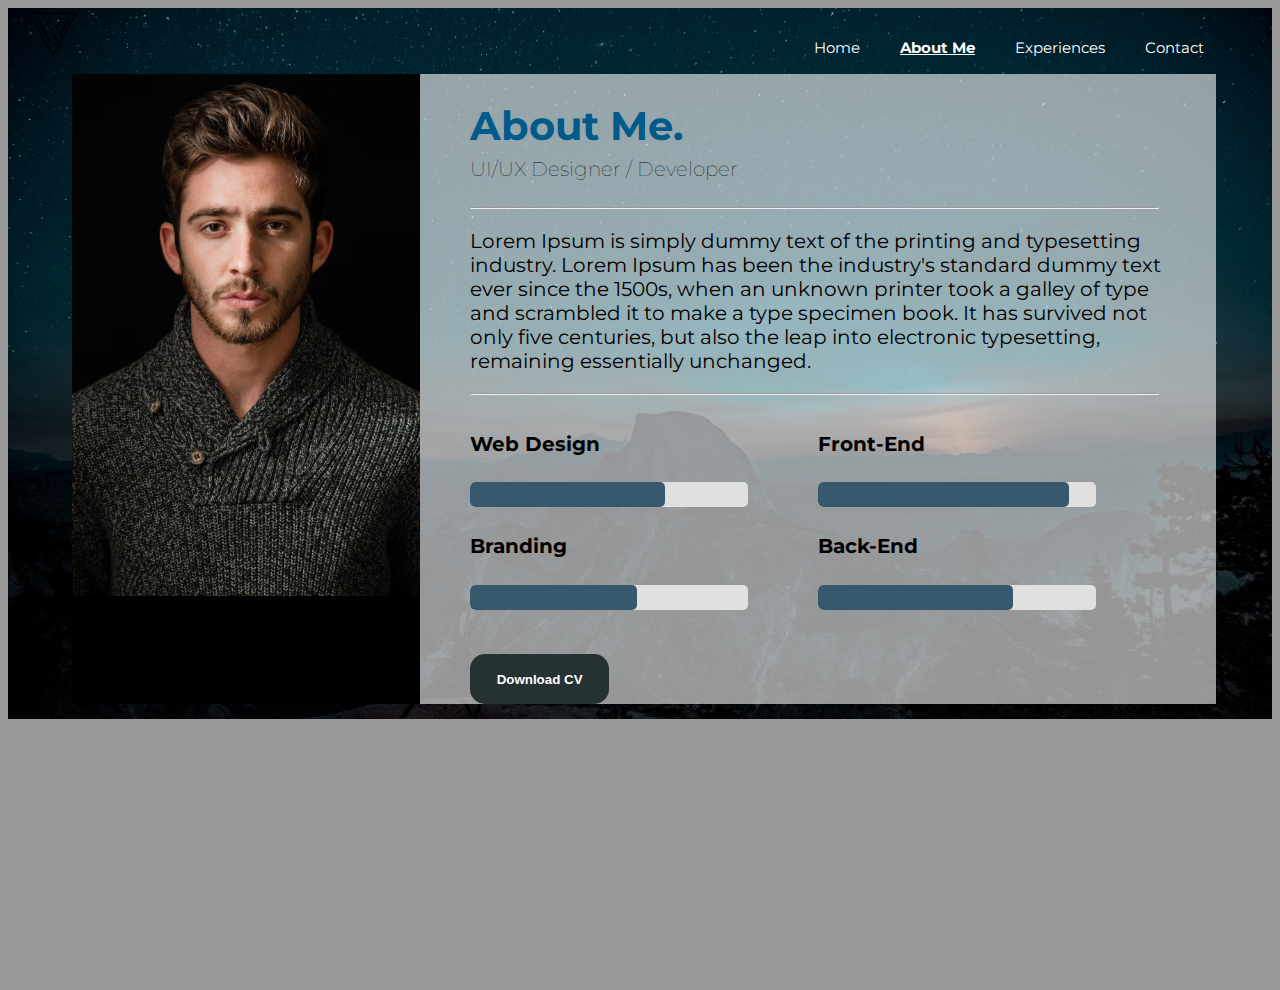
==== about.html @ da73fdbb "feat: First Commit of the portfolio" ====
<!DOCTYPE html>
<html>
    <head>
        <link rel="stylesheet" href="css/about.css">
        <link href='https://fonts.googleapis.com/css?family=Montserrat' rel='stylesheet'>
    </head>

    <body>
        <div>
            <div class="nav-main">
                <div class="logo-nav">
                    <img src="images/Daco_5244012.png" alt="logo" width= "50px" height="50px">
                </div>

                <div class="topnav">
                    <a  href="index.html">Home</a>
                    <a class="active" href="about.html">About Me</a>
                    <a href="services.html">Experiences</a>
                    <a href="contact.html">Contact</a>
                </div>
            </div>

            <div class="background-image">
                <img src="images/casey-horner-O0R5XZfKUGQ-unsplash.jpg" alt="background image" width="100%" height="50%">
            </div>
            
            <div class="about-container">
                <div class="about-image">
                    <img src="images/portrait2.avif" alt="portrait image" width="100%">
                </div>
                <div class="about-content">
                    <div class="name-heading">
                        <h1>About Me.</h1>
                        <h4>UI/UX Designer / Developer</h4>
                    </div>
                    <hr>
                    <div class="about-description">
                        <p>Lorem Ipsum is simply dummy text of the printing and typesetting industry. Lorem Ipsum has been the industry's standard dummy text ever since the 1500s, when an unknown printer took a galley of type and scrambled it to make a type specimen book. It has survived not only five centuries, but also the leap into electronic typesetting, remaining essentially unchanged. </p>
                    </div>
                    <hr>
                    
                    <div class="skills-section">
                        <div class="skills-sides">
                            <h4 class="skill-titles">Web Design</h4>
                            <div class="progress-container">
                                <div class="progress-bar" style="width: 70%;"></div>
                            </div>
                            <h4 class="skill-titles">Branding</h4>
                            <div class="progress-container">
                                <div class="progress-bar" style="width: 60%;"></div>
                            </div>
                        </div>
                        <div class="skills-sides">
                            <h4 class="skill-titles">Front-End</h4>
                            <div class="progress-container">
                                <div class="progress-bar" style="width: 90%;"></div>
                            </div>
                            <h4 class="skill-titles">Back-End</h4>
                            <div class="progress-container">
                                <div class="progress-bar" style="width:70%;"></div>
                            </div>
                        </div>
                    </div>

                    <br>
                    <div class="download-cv">
                        <button class="cv-button"><h4>Download CV</h4></button>
                    </div>
                </div>
            </div>
        </div>
    </body>
</html>
---- css/about.css ----
body{
    font-family: 'Montserrat';font-size: 20px;
}

.topnav {
    padding-right: 5%;
    z-index: 2;
}

.topnav a{
    float: left;
    color: rgb(255, 255, 255);
    text-align: end;
    padding-left: 20px;
    padding-top: 30px;
    padding-right: 20px;
    text-decoration: none;
    font-size: 15px;
}

.topnav a:hover{ 
    color: #00ddff;
    text-decoration: underline;
}

.topnav a.active{ 
    font-weight: bolder;
    color: white;
    text-decoration: underline;
}

.logo-nav{
    flex: 1;
    padding-left: 20px;
}

.nav-main{
    display: flex;
    width: 100%;
    position: absolute;
}

.background-image::before {
    content: "";
    display: block;
    position: absolute;
    top: 0;
    left: 0;
    width: 100%;
    height: 110%;
    background-color: rgba(0, 0, 0, 0.4); /* Change the color and opacity as needed */
    z-index: 0;
  }

.backround-image{
    background-position: center;
    background-repeat: no-repeat;
    background-size: cover;
    position: relative;
}

.about-container{
    position: absolute;
    top: 10px;
    display: flex;
    margin: 5%;
}


.about-image{
    flex: 1;
    background-color: black;
}

.about-content{
    padding-left: 50px;
    padding-right: 50px;
    background-color: rgba(255, 255, 255, 0.59);
    flex: 2;
}

.name-heading h1{
    font-weight: bolder;
    color: rgb(0, 90, 138);
}
.name-heading h4{
    margin-top: -20px;
    font-weight: lighter;
    color: rgb(0, 0, 0);
}

.cv-button{
    width: 20%;
    height: 50px;
    border-radius: 15px;
    border-style: none;
    background-color: rgb(38, 50, 50);
    color: white;
}

.skills-section{
    display: flex;
}

.skills-sides{
    flex: 1;
}

.progress-container {
    width: 80%;
    background-color: #e0e0e0;
    border-radius: 5px;
    margin: 20px 0;
    overflow: hidden;
}

.progress-bar {
    width:100%; /* Adjust this value to set the initial progress */
    height: 25px;
    background-color: #38596d;
    border-radius: 5px;
}

hr{
    margin-right: 1%;
}
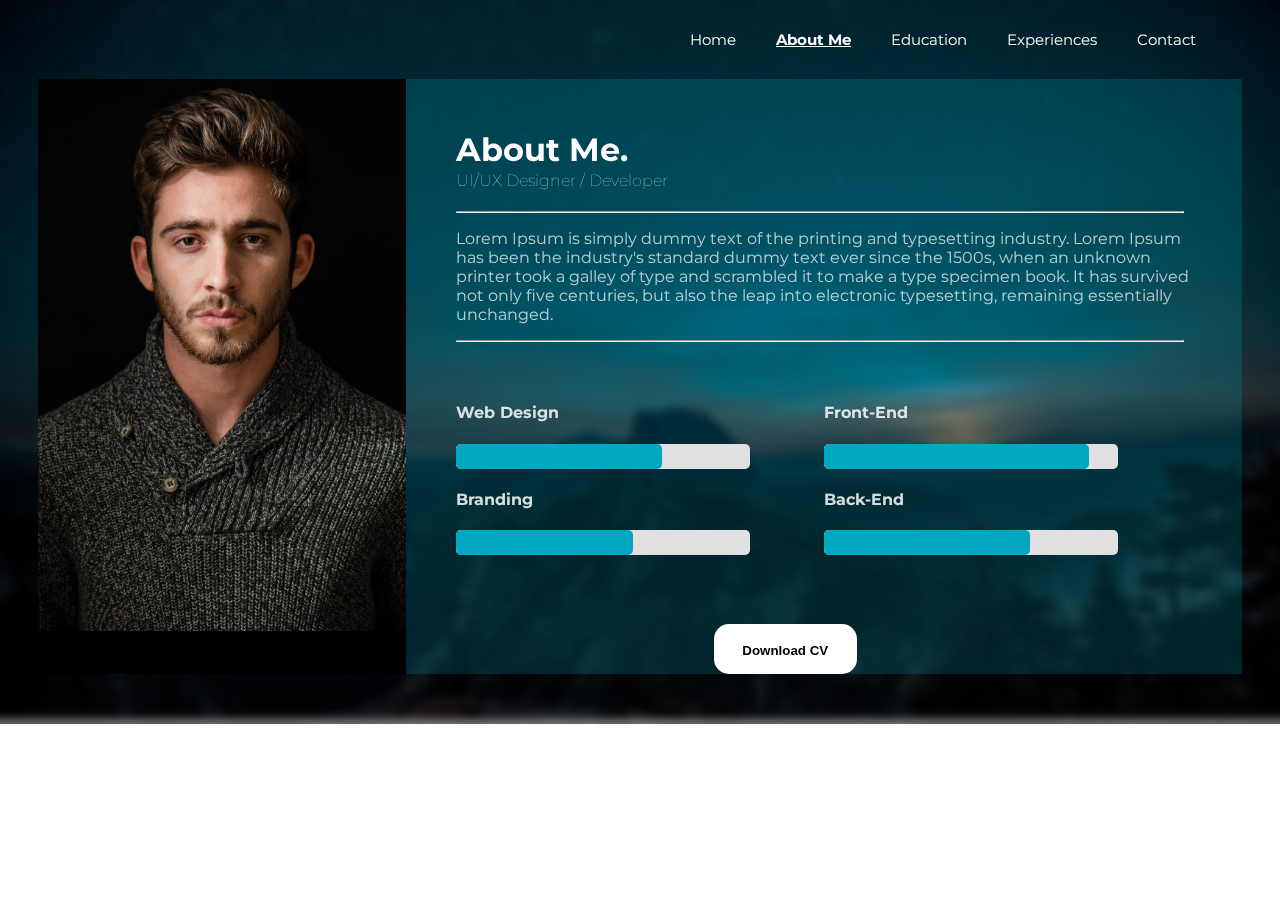
==== commit c055b4a0: "feat: Added contact and Education pages; Good For presentation;" ====
--- a/about.html
+++ b/about.html
@@ -13,8 +13,9 @@
                 </div>
 
                 <div class="topnav">
-                    <a  href="index.html">Home</a>
+                    <a href="index.html">Home</a>
                     <a class="active" href="about.html">About Me</a>
+                    <a href="education.html">Education</a>
                     <a href="services.html">Experiences</a>
                     <a href="contact.html">Contact</a>
                 </div>
--- a/css/about.css
+++ b/css/about.css
@@ -1,5 +1,8 @@
-body{
-    font-family: 'Montserrat';font-size: 20px;
+body{ 
+    margin: 0;
+    /* font-family: Arial, Helvetica, sans-serif; */
+    /* font-family: -apple-system, BlinkMacSystemFont, sans-serif; */
+    font-family: 'Montserrat';font-size: 16px;
 }
 
 .topnav {
@@ -47,12 +50,13 @@
     top: 0;
     left: 0;
     width: 100%;
-    height: 110%;
+    height: 100%;
     background-color: rgba(0, 0, 0, 0.4); /* Change the color and opacity as needed */
+    backdrop-filter: blur(5px);
     z-index: 0;
   }
 
-.backround-image{
+.background-image{
     background-position: center;
     background-repeat: no-repeat;
     background-size: cover;
@@ -61,11 +65,12 @@
 
 .about-container{
     position: absolute;
-    top: 10px;
+    top: 15px;
     display: flex;
-    margin: 5%;
+    margin-left: 3%;
+    margin-right: 3%;
+    margin-top: 5%;
 }
-
 
 .about-image{
     flex: 1;
@@ -75,31 +80,48 @@
 .about-content{
     padding-left: 50px;
     padding-right: 50px;
-    background-color: rgba(255, 255, 255, 0.59);
+    padding-top: 30px;
+    background-color: #00ddff26;
     flex: 2;
+}
+
+.about-description{
+    color: rgba(255, 255, 255, 0.725);
 }
 
 .name-heading h1{
     font-weight: bolder;
-    color: rgb(0, 90, 138);
+    color: white;
 }
 .name-heading h4{
     margin-top: -20px;
     font-weight: lighter;
-    color: rgb(0, 0, 0);
+    color: rgba(255, 255, 255, 0.7);
+}
+
+.download-cv{
+    margin-left: 35%;
+    margin-top: 30px;
 }
 
 .cv-button{
-    width: 20%;
+    width: 30%;
     height: 50px;
     border-radius: 15px;
     border-style: none;
-    background-color: rgb(38, 50, 50);
+    background-color: white;
+    color: black;
+}
+
+.download-cv :hover{
+    background-color: #00a7c1;
     color: white;
 }
 
 .skills-section{
     display: flex;
+    margin-top: 40px;
+    color: rgba(255, 255, 255, 0.84);
 }
 
 .skills-sides{
@@ -117,7 +139,7 @@
 .progress-bar {
     width:100%; /* Adjust this value to set the initial progress */
     height: 25px;
-    background-color: #38596d;
+    background-color: #00a7c1;
     border-radius: 5px;
 }
 
